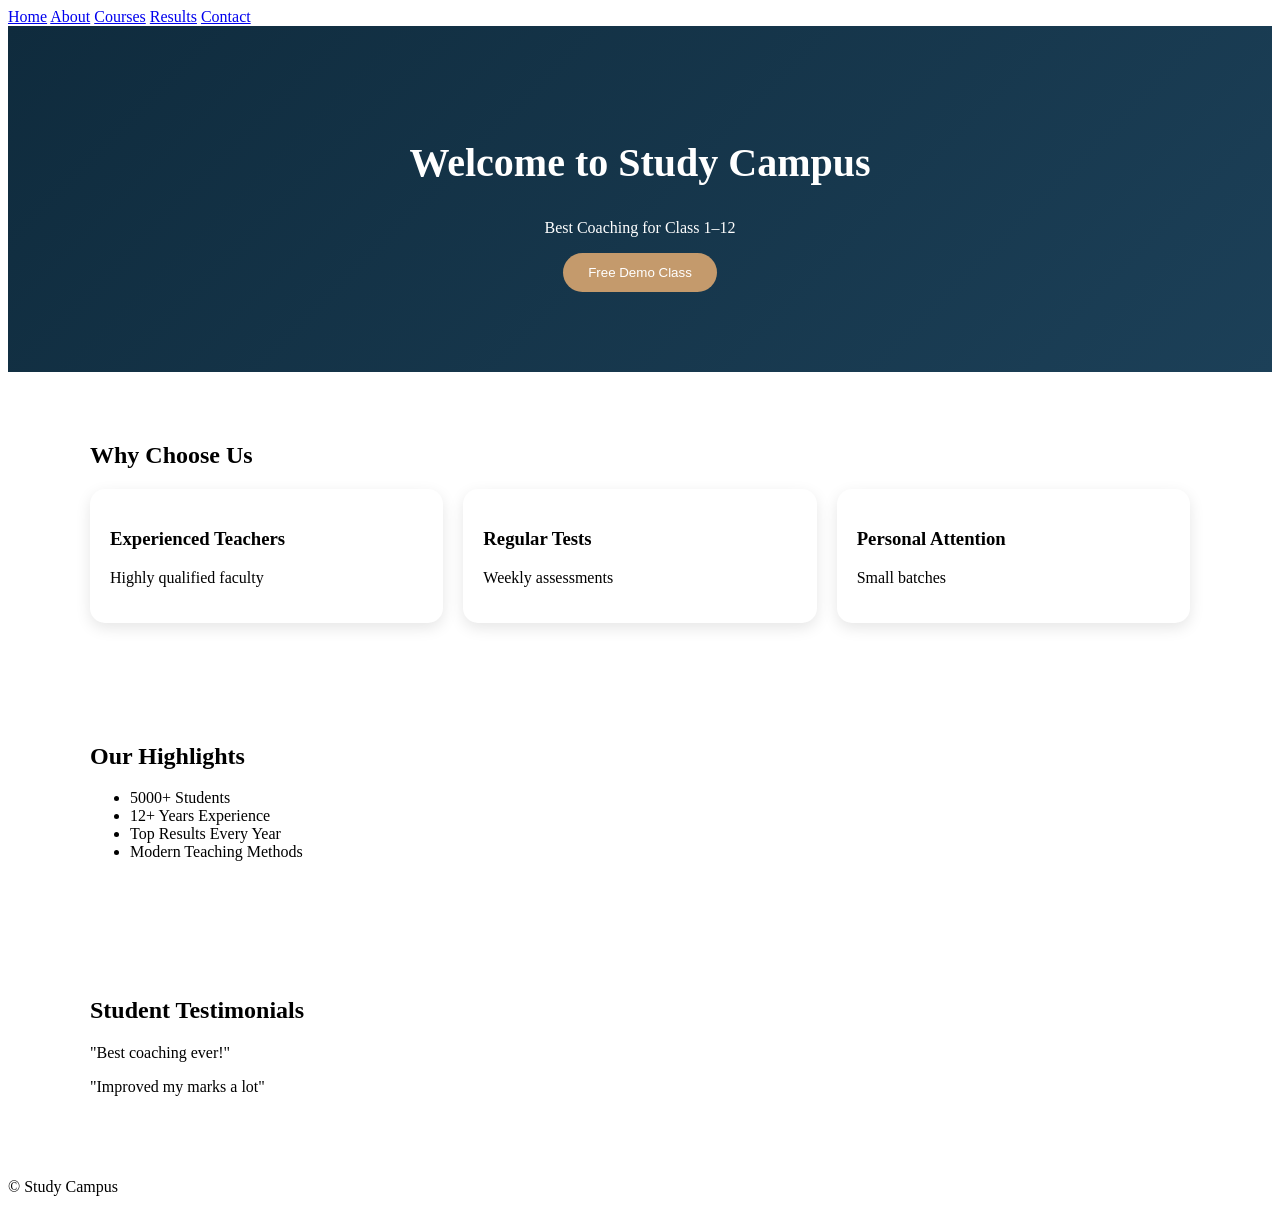
==== index.html @ 94be145f "Add files via upload" ====
<!DOCTYPE html>
<html lang="en">
<head>
<meta charset="UTF-8">
<meta name="viewport" content="width=device-width, initial-scale=1.0">
<title>Study Campus | Home</title>

<link rel="stylesheet" href="style.css">

<style>
.hero{
background:linear-gradient(135deg,#0f2b3d,#1c4058);
color:white;
padding:80px 20px;
text-align:center;
}
.hero h1{font-size:40px;}
.btn{
padding:12px 25px;
background:#c49a6c;
color:white;
border:none;
border-radius:30px;
cursor:pointer;
}
.section{
padding:50px 20px;
max-width:1100px;
margin:auto;
}
.grid{
display:grid;
grid-template-columns:repeat(auto-fit,minmax(250px,1fr));
gap:20px;
}
.card{
background:white;
padding:20px;
border-radius:15px;
box-shadow:0 5px 15px rgba(0,0,0,0.1);
}
</style>
</head>

<body>

<nav>
<a href="index.html">Home</a>
<a href="about.html">About</a>
<a href="courses.html">Courses</a>
<a href="results.html">Results</a>
<a href="contact.html">Contact</a>
</nav>

<section class="hero">
<h1>Welcome to Study Campus</h1>
<p>Best Coaching for Class 1–12</p>
<button class="btn">Free Demo Class</button>
</section>

<section class="section">
<h2>Why Choose Us</h2>
<div class="grid">
<div class="card"><h3>Experienced Teachers</h3><p>Highly qualified faculty</p></div>
<div class="card"><h3>Regular Tests</h3><p>Weekly assessments</p></div>
<div class="card"><h3>Personal Attention</h3><p>Small batches</p></div>
</div>
</section>

<section class="section">
<h2>Our Highlights</h2>
<ul>
<li>5000+ Students</li>
<li>12+ Years Experience</li>
<li>Top Results Every Year</li>
<li>Modern Teaching Methods</li>
</ul>
</section>

<section class="section">
<h2>Student Testimonials</h2>
<p>"Best coaching ever!"</p>
<p>"Improved my marks a lot"</p>
</section>

<footer>
<p>© Study Campus</p>
</footer>

</body>
</html>
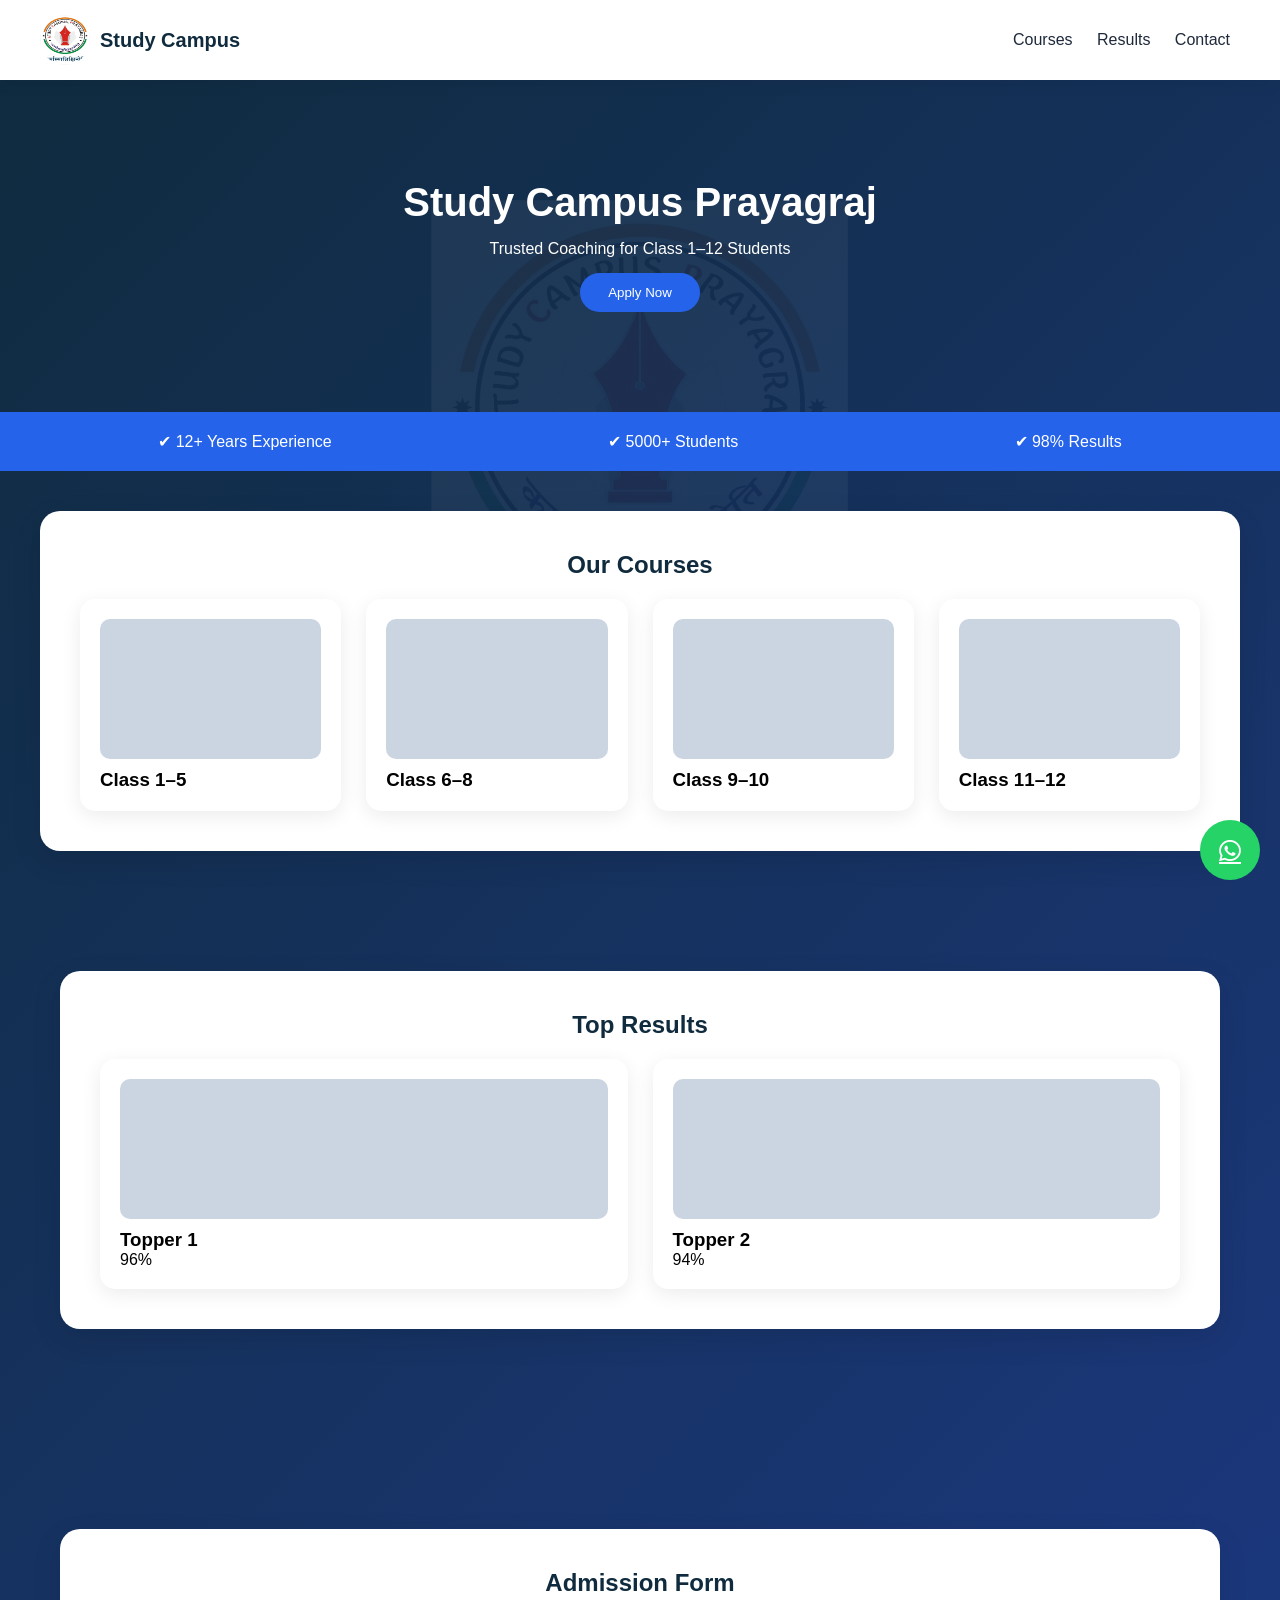
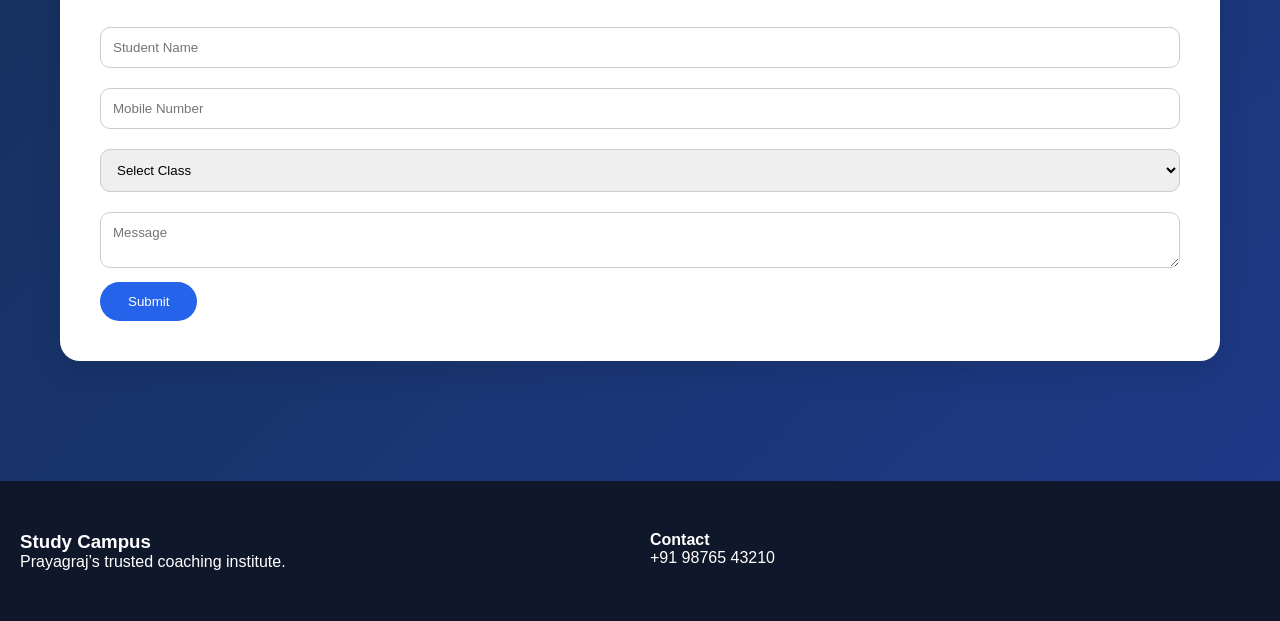
==== commit b87b48c3: "Add files via upload" ====
--- a/index.html
+++ b/index.html
@@ -3,89 +3,299 @@
 <head>
 <meta charset="UTF-8">
 <meta name="viewport" content="width=device-width, initial-scale=1.0">
-<title>Study Campus | Home</title>
-
-<link rel="stylesheet" href="style.css">
+<title>Study Campus Prayagraj</title>
+
+<link rel="stylesheet" href="https://cdnjs.cloudflare.com/ajax/libs/font-awesome/6.0.0/css/all.min.css">
 
 <style>
+*{margin:0;padding:0;box-sizing:border-box;font-family:'Poppins',sans-serif;}
+
+html{scroll-behavior:smooth;}
+
+/* BODY WITH LOGO WATERMARK */
+body{
+background:linear-gradient(135deg,#0f2b3d,#1e3a8a);
+position:relative;
+}
+
+/* WATERMARK LOGO */
+body::before{
+content:"";
+position:fixed;
+top:50%;
+left:50%;
+transform:translate(-50%,-50%);
+width:500px;
+height:500px;
+background:url('logo.png') no-repeat center/contain;
+opacity:0.05;
+z-index:-1;
+}
+
+/* NAV */
+nav{
+display:flex;
+justify-content:space-between;
+align-items:center;
+padding:15px 40px;
+background:white;
+position:sticky;
+top:0;
+z-index:1000;
+box-shadow:0 5px 15px rgba(0,0,0,0.05);
+}
+
+.logo{
+display:flex;
+align-items:center;
+gap:10px;
+}
+
+.logo img{
+width:50px;
+height:50px;
+border-radius:50%;
+}
+
+.logo span{
+font-weight:700;
+font-size:20px;
+color:#0f2b3d;
+}
+
+nav a{
+margin:0 10px;
+text-decoration:none;
+color:#1e293b;
+font-weight:500;
+}
+
+/* HERO */
 .hero{
-background:linear-gradient(135deg,#0f2b3d,#1c4058);
-color:white;
+padding:100px 20px;
+text-align:center;
+color:white;
+}
+.hero h1{font-size:40px;}
+.hero p{margin:15px 0;}
+
+.btn{
+padding:12px 28px;
+border-radius:30px;
+border:none;
+cursor:pointer;
+background:#2563eb;
+color:white;
+}
+
+/* STRIP */
+.strip{
+background:#2563eb;
+color:white;
+padding:20px;
+display:flex;
+justify-content:space-around;
+flex-wrap:wrap;
+}
+
+/* SECTION */
+.section{
 padding:80px 20px;
-text-align:center;
-}
-.hero h1{font-size:40px;}
-.btn{
-padding:12px 25px;
-background:#c49a6c;
-color:white;
-border:none;
-border-radius:30px;
-cursor:pointer;
-}
-.section{
-padding:50px 20px;
-max-width:1100px;
+max-width:1200px;
 margin:auto;
 }
+
+.white{
+background:white;
+border-radius:20px;
+padding:40px;
+box-shadow:0 10px 30px rgba(0,0,0,0.1);
+margin-top:40px;
+}
+
+h2{text-align:center;margin-bottom:20px;color:#0f2b3d;}
+.center{text-align:center;color:#64748b;margin-bottom:20px;}
+
+/* GRID */
 .grid{
 display:grid;
 grid-template-columns:repeat(auto-fit,minmax(250px,1fr));
-gap:20px;
-}
+gap:25px;
+}
+
+/* CARD */
 .card{
 background:white;
 padding:20px;
 border-radius:15px;
-box-shadow:0 5px 15px rgba(0,0,0,0.1);
+box-shadow:0 5px 20px rgba(0,0,0,0.08);
+cursor:pointer;
+}
+
+/* PLACEHOLDER */
+.placeholder{
+height:140px;
+background:#cbd5e1;
+border-radius:10px;
+margin-bottom:10px;
+}
+
+/* FORM */
+input,select,textarea{
+width:100%;
+padding:12px;
+margin:10px 0;
+border-radius:10px;
+border:1px solid #ccc;
+}
+
+/* FOOTER */
+footer{
+background:#0f172a;
+color:white;
+padding:50px 20px;
+margin-top:40px;
+}
+.footer-grid{
+display:grid;
+grid-template-columns:repeat(auto-fit,minmax(200px,1fr));
+gap:20px;
+}
+
+/* FLOAT */
+.float{
+position:fixed;
+bottom:20px;
+right:20px;
+background:#25D366;
+width:60px;
+height:60px;
+border-radius:50%;
+display:flex;
+align-items:center;
+justify-content:center;
+color:white;
+font-size:25px;
 }
 </style>
 </head>
 
 <body>
 
+<!-- WHATSAPP -->
+<a href="https://wa.me/919876543210" class="float">
+<i class="fab fa-whatsapp"></i>
+</a>
+
+<!-- NAV -->
 <nav>
-<a href="index.html">Home</a>
-<a href="about.html">About</a>
-<a href="courses.html">Courses</a>
-<a href="results.html">Results</a>
-<a href="contact.html">Contact</a>
+<div class="logo">
+<img src="logo.png">
+<span>Study Campus</span>
+</div>
+
+<div>
+<a href="#courses">Courses</a>
+<a href="#results">Results</a>
+<a href="#contact">Contact</a>
+</div>
 </nav>
 
+<!-- HERO -->
 <section class="hero">
-<h1>Welcome to Study Campus</h1>
-<p>Best Coaching for Class 1–12</p>
-<button class="btn">Free Demo Class</button>
+<h1>Study Campus Prayagraj</h1>
+<p>Trusted Coaching for Class 1–12 Students</p>
+<button class="btn apply-btn">Apply Now</button>
 </section>
 
-<section class="section">
-<h2>Why Choose Us</h2>
+<!-- STRIP -->
+<div class="strip">
+<div>✔ 12+ Years Experience</div>
+<div>✔ 5000+ Students</div>
+<div>✔ 98% Results</div>
+</div>
+
+<!-- COURSES -->
+<section id="courses" class="section white">
+<h2>Our Courses</h2>
+
 <div class="grid">
-<div class="card"><h3>Experienced Teachers</h3><p>Highly qualified faculty</p></div>
-<div class="card"><h3>Regular Tests</h3><p>Weekly assessments</p></div>
-<div class="card"><h3>Personal Attention</h3><p>Small batches</p></div>
+<div class="card"><div class="placeholder"></div><h3>Class 1–5</h3></div>
+<div class="card"><div class="placeholder"></div><h3>Class 6–8</h3></div>
+<div class="card"><div class="placeholder"></div><h3>Class 9–10</h3></div>
+<div class="card"><div class="placeholder"></div><h3>Class 11–12</h3></div>
 </div>
 </section>
 
-<section class="section">
-<h2>Our Highlights</h2>
-<ul>
-<li>5000+ Students</li>
-<li>12+ Years Experience</li>
-<li>Top Results Every Year</li>
-<li>Modern Teaching Methods</li>
-</ul>
+<!-- RESULTS -->
+<section id="results" class="section">
+<div class="white">
+<h2>Top Results</h2>
+
+<div class="grid">
+<div class="card"><div class="placeholder"></div><h3>Topper 1</h3><p>96%</p></div>
+<div class="card"><div class="placeholder"></div><h3>Topper 2</h3><p>94%</p></div>
+</div>
+</div>
 </section>
 
-<section class="section">
-<h2>Student Testimonials</h2>
-<p>"Best coaching ever!"</p>
-<p>"Improved my marks a lot"</p>
+<!-- CONTACT -->
+<section id="contact" class="section">
+<div class="white">
+<h2>Admission Form</h2>
+
+<form id="form">
+<input type="text" id="name" placeholder="Student Name" required>
+<input type="tel" id="phone" placeholder="Mobile Number" required>
+
+<select>
+<option>Select Class</option>
+<option>1-5</option>
+<option>6-8</option>
+<option>9-10</option>
+<option>11-12</option>
+</select>
+
+<textarea placeholder="Message"></textarea>
+
+<button class="btn">Submit</button>
+</form>
+</div>
 </section>
 
+<!-- FOOTER -->
 <footer>
-<p>© Study Campus</p>
+<div class="footer-grid">
+<div>
+<h3>Study Campus</h3>
+<p>Prayagraj’s trusted coaching institute.</p>
+</div>
+
+<div>
+<h4>Contact</h4>
+<p>+91 98765 43210</p>
+</div>
+</div>
 </footer>
+
+<script>
+
+// APPLY BUTTON
+document.querySelector(".apply-btn").onclick=()=>{
+document.querySelector("#contact").scrollIntoView({behavior:"smooth"});
+};
+
+// FORM → WHATSAPP
+document.getElementById("form").addEventListener("submit",function(e){
+e.preventDefault();
+let name=document.getElementById("name").value;
+let phone=document.getElementById("phone").value;
+
+let msg=`Name:${name} Phone:${phone}`;
+window.open(`https://wa.me/919876543210?text=${encodeURIComponent(msg)}`);
+});
+
+</script>
 
 </body>
 </html>
